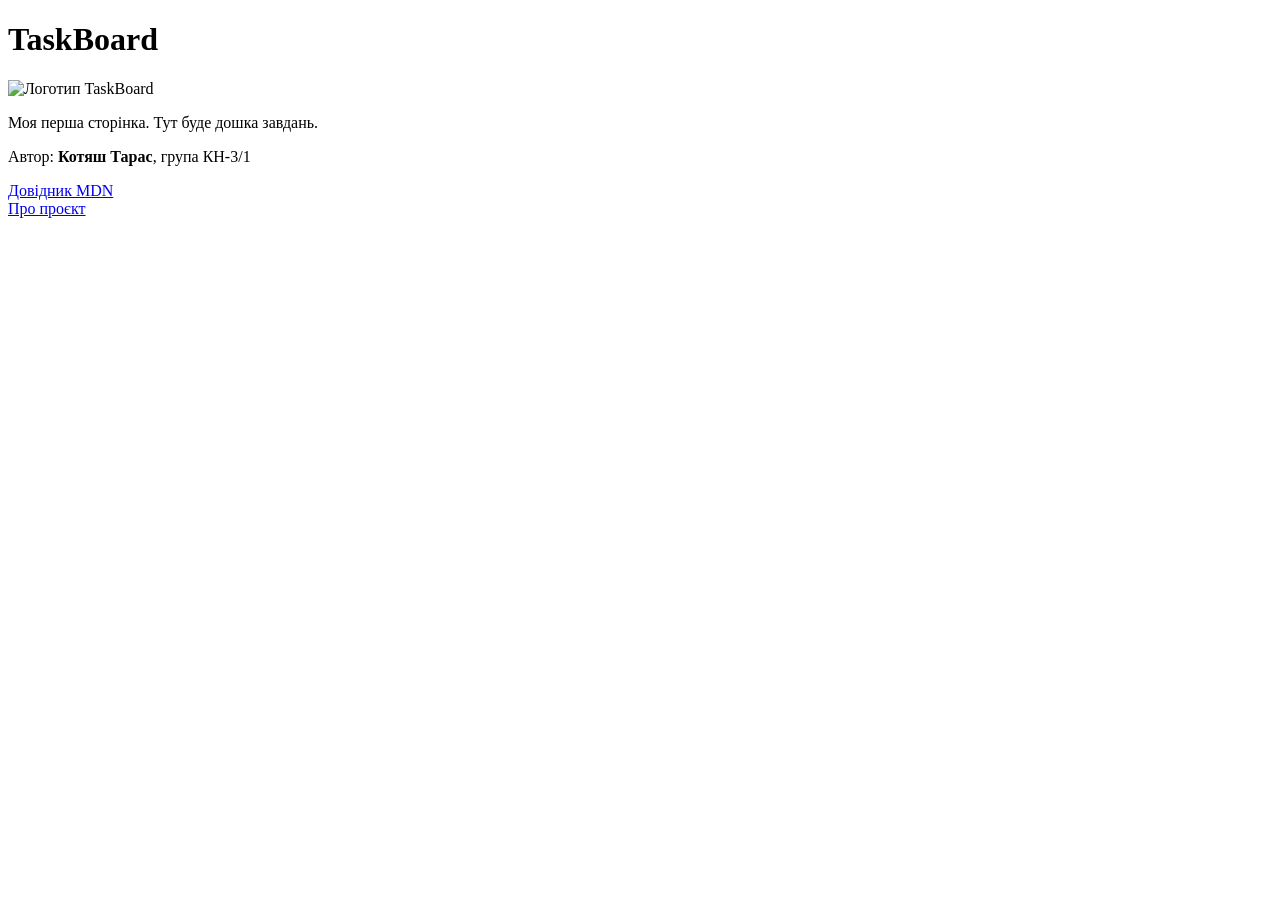
==== index.html @ 6eb5197a "Додати головну сторінку" ====
<!DOCTYPE html>
<html lang="uk">
  <head>
    <meta charset="UTF-8">
    <title>TaskBoard</title>
  </head>
  <body>
    <h1>TaskBoard</h1>
    <img src="images/logo.png" alt="Логотип TaskBoard" width="200">
    <p>Моя перша сторінка. Тут буде дошка завдань.</p>
    <p>Автор: <strong>Котяш Тарас</strong>, група КН-3/1</p>
    <a href="https://developer.mozilla.org/uk/">Довідник MDN</a>
    <br>
    <a href="about.html">Про проєкт</a>
  </body>
</html>
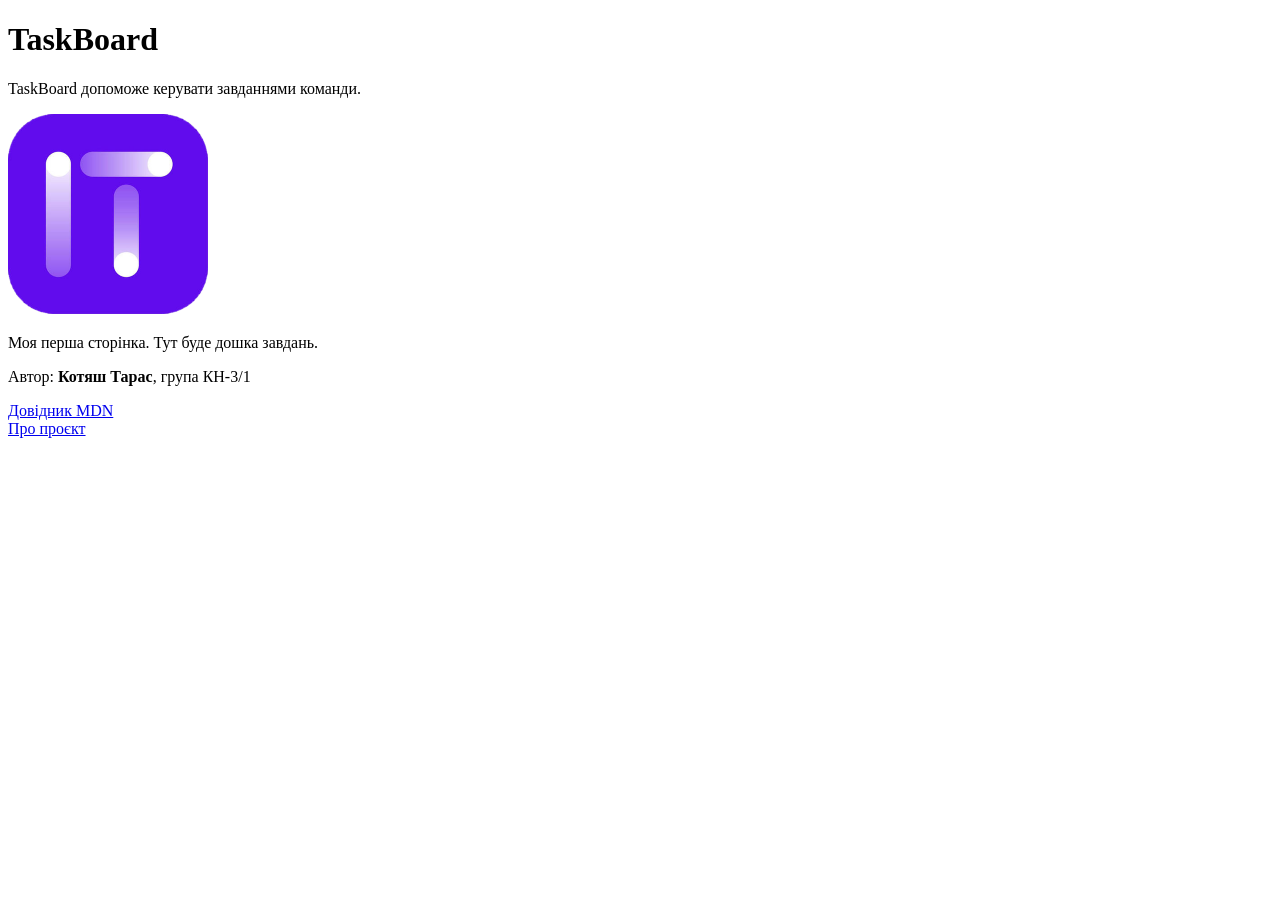
==== commit e51dbf22: "Додати опис проєкту на головну" ====
--- a/index.html
+++ b/index.html
@@ -6,6 +6,7 @@
   </head>
   <body>
     <h1>TaskBoard</h1>
+    <p>TaskBoard допоможе керувати завданнями команди.</p>
     <img src="images/logo.png" alt="Логотип TaskBoard" width="200">
     <p>Моя перша сторінка. Тут буде дошка завдань.</p>
     <p>Автор: <strong>Котяш Тарас</strong>, група КН-3/1</p>
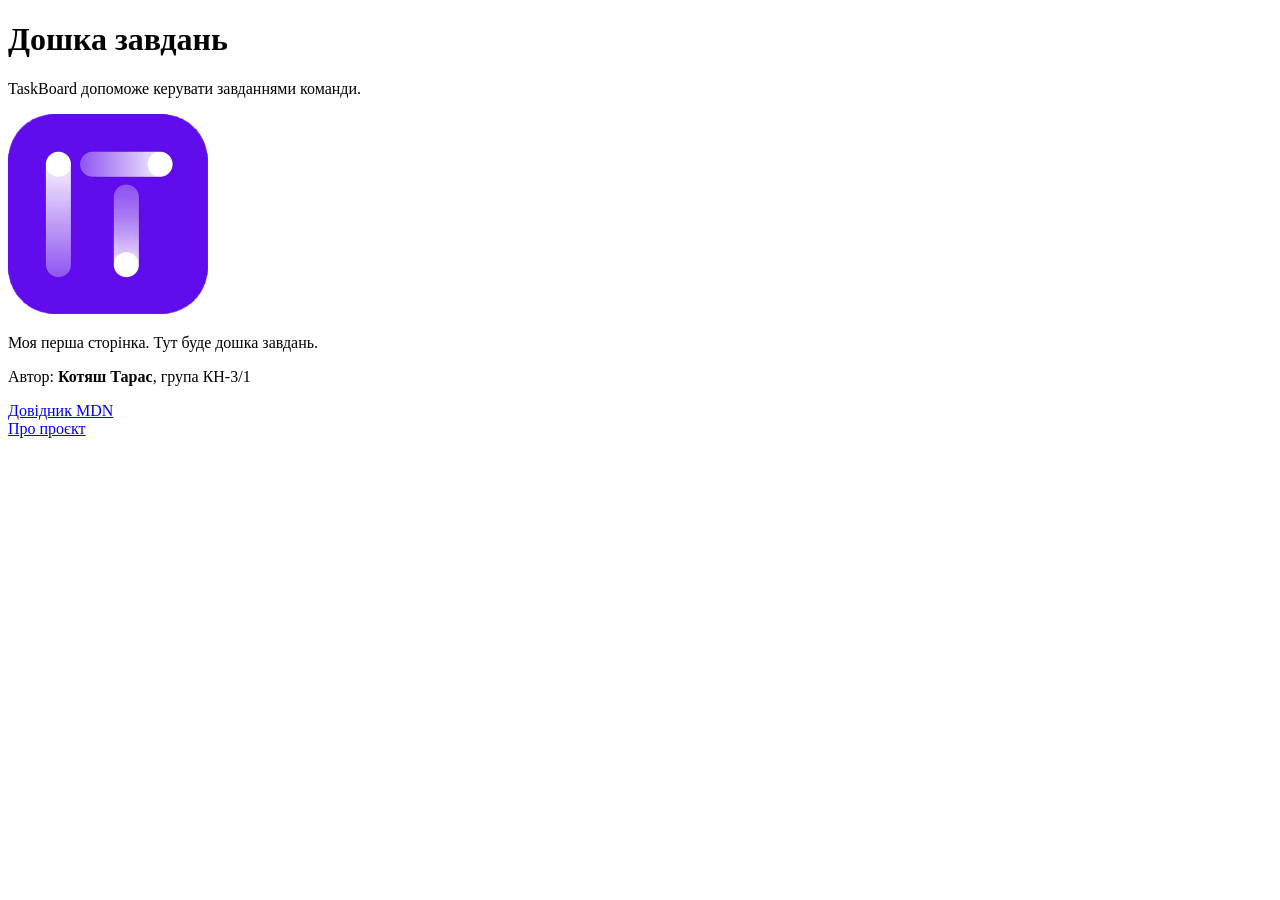
==== commit ac22a5d1: "Перекласти заголовок українською" ====
--- a/index.html
+++ b/index.html
@@ -5,7 +5,7 @@
     <title>TaskBoard</title>
   </head>
   <body>
-    <h1>TaskBoard</h1>
+    <h1>Дошка завдань</h1>
     <p>TaskBoard допоможе керувати завданнями команди.</p>
     <img src="images/logo.png" alt="Логотип TaskBoard" width="200">
     <p>Моя перша сторінка. Тут буде дошка завдань.</p>
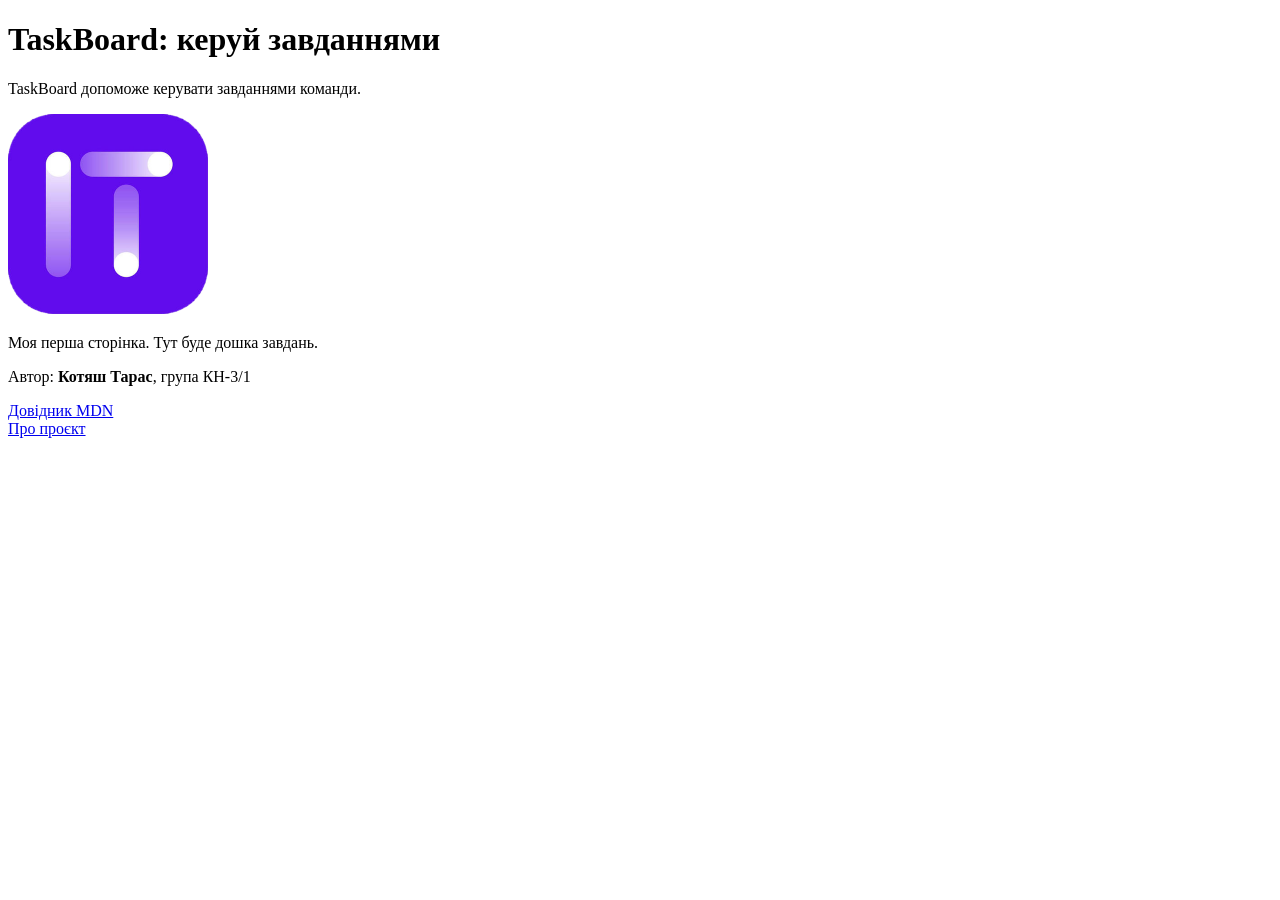
==== commit 3adef24f: "Розширити заголовок" ====
--- a/index.html
+++ b/index.html
@@ -5,7 +5,7 @@
     <title>TaskBoard</title>
   </head>
   <body>
-    <h1>Дошка завдань</h1>
+<h1>TaskBoard: керуй завданнями</h1>
     <p>TaskBoard допоможе керувати завданнями команди.</p>
     <img src="images/logo.png" alt="Логотип TaskBoard" width="200">
     <p>Моя перша сторінка. Тут буде дошка завдань.</p>
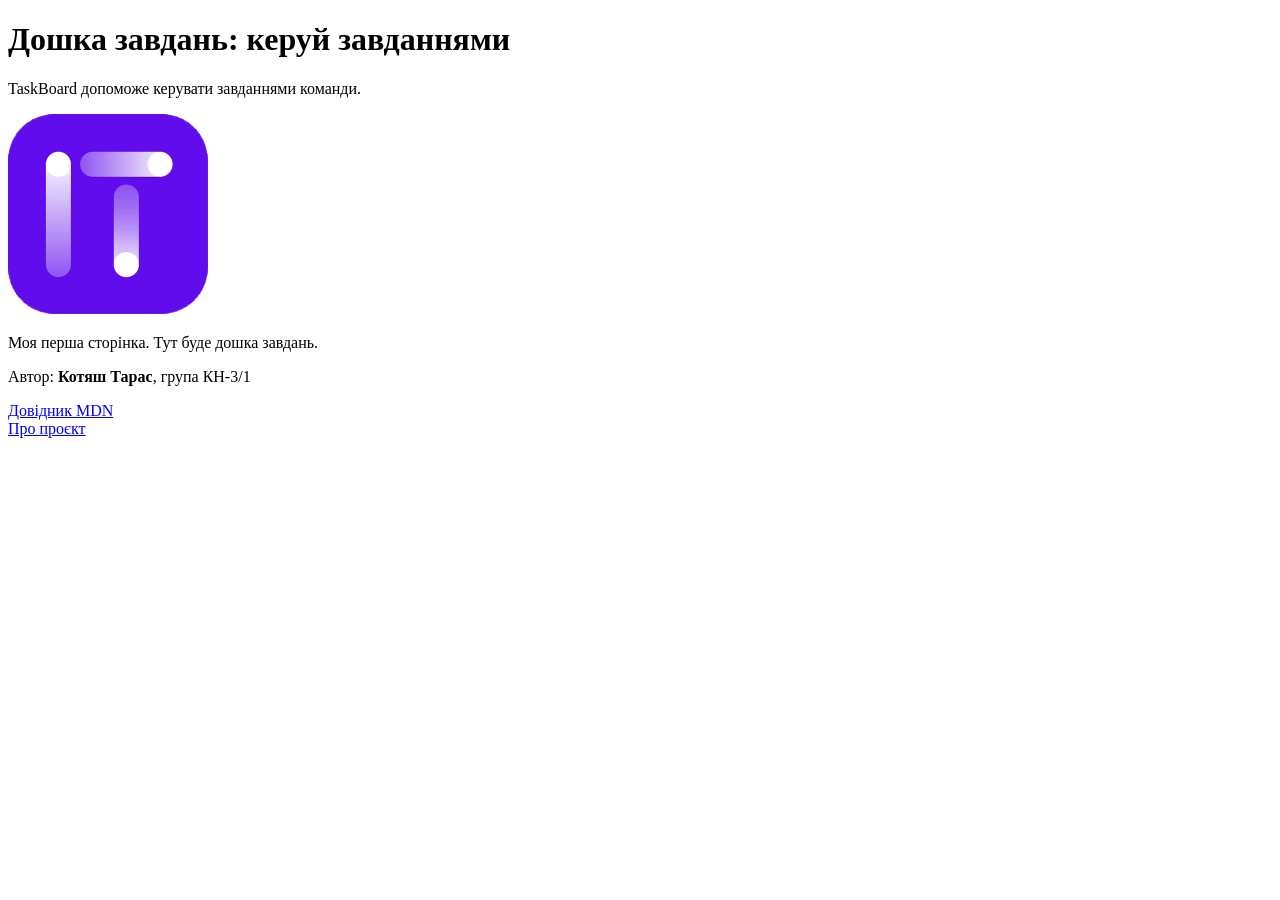
==== commit 48ba1897: "Об'єднати варіанти заголовка" ====
--- a/index.html
+++ b/index.html
@@ -5,7 +5,7 @@
     <title>TaskBoard</title>
   </head>
   <body>
-<h1>TaskBoard: керуй завданнями</h1>
+    <h1>Дошка завдань: керуй завданнями</h1>
     <p>TaskBoard допоможе керувати завданнями команди.</p>
     <img src="images/logo.png" alt="Логотип TaskBoard" width="200">
     <p>Моя перша сторінка. Тут буде дошка завдань.</p>
@@ -14,4 +14,4 @@
     <br>
     <a href="about.html">Про проєкт</a>
   </body>
-</html>+</html>
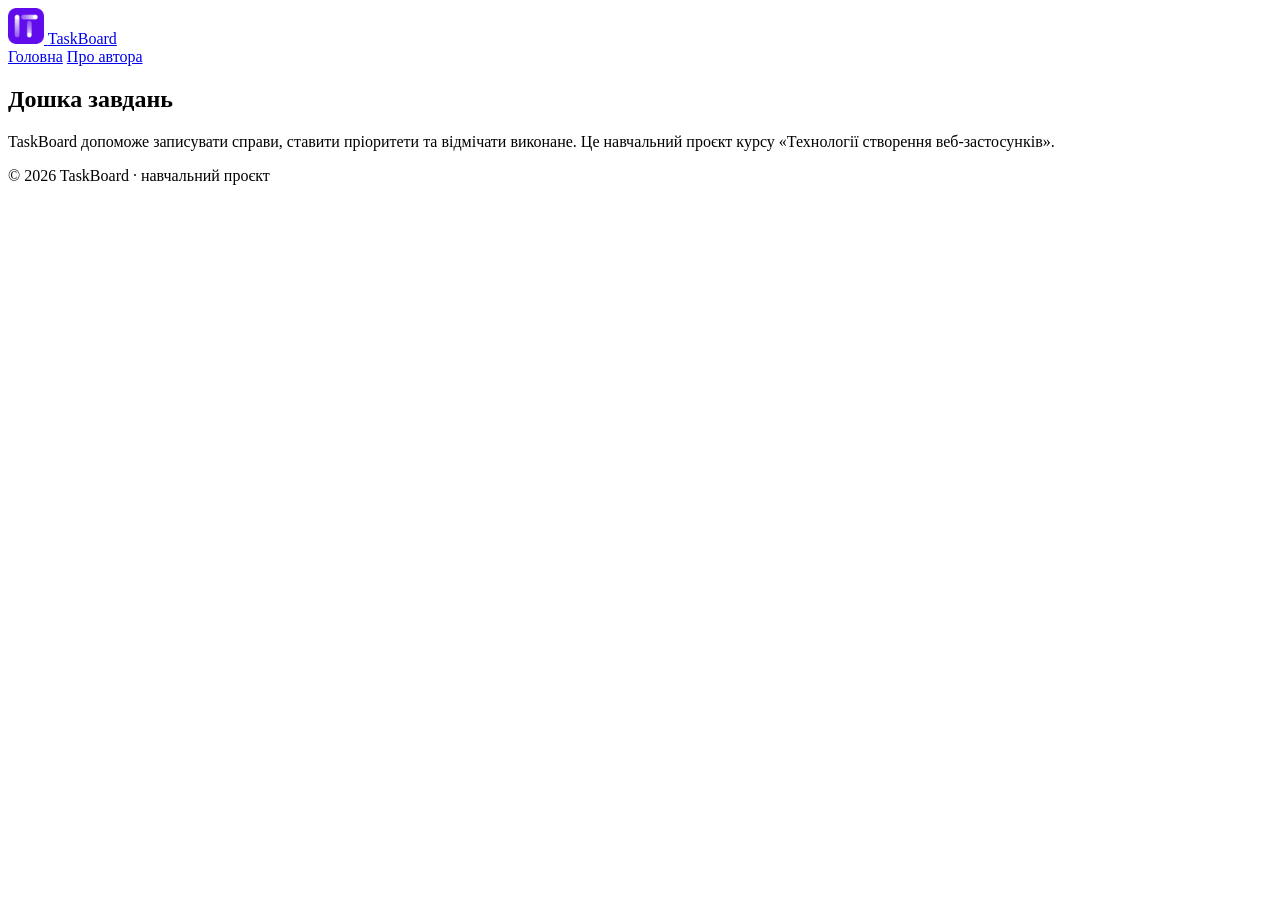
==== commit e5ab3fda: "Створити сторінку про автора" ====
--- a/index.html
+++ b/index.html
@@ -1,17 +1,38 @@
 <!DOCTYPE html>
 <html lang="uk">
-  <head>
-    <meta charset="UTF-8">
-    <title>TaskBoard</title>
-  </head>
-  <body>
-    <h1>Дошка завдань: керуй завданнями</h1>
-    <p>TaskBoard допоможе керувати завданнями команди.</p>
-    <img src="images/logo.png" alt="Логотип TaskBoard" width="200">
-    <p>Моя перша сторінка. Тут буде дошка завдань.</p>
-    <p>Автор: <strong>Котяш Тарас</strong>, група КН-3/1</p>
-    <a href="https://developer.mozilla.org/uk/">Довідник MDN</a>
-    <br>
-    <a href="about.html">Про проєкт</a>
-  </body>
-</html>
+<head>
+  <meta charset="UTF-8">
+  <meta name="viewport" content="width=device-width, initial-scale=1.0">
+  <title>TaskBoard: дошка завдань</title>
+</head>
+<body>
+
+  <header class="site-header">
+    <a class="brand" href="index.html">
+      <img src="images/logo.png" alt="Логотип TaskBoard" width="36" height="36">
+      <span>TaskBoard</span>
+    </a>
+
+    <nav class="nav">
+      <a href="index.html">Головна</a>
+      <a href="about.html">Про автора</a>
+    </nav>
+  </header>
+
+  <main class="container">
+    <section class="intro">
+      <h1>Дошка завдань</h1>
+      <p>
+        TaskBoard допоможе записувати справи, ставити пріоритети
+        та відмічати виконане. Це навчальний проєкт курсу
+        «Технології створення веб-застосунків».
+      </p>
+    </section>
+  </main>
+
+  <footer class="site-footer">
+    <p>&copy; 2026 TaskBoard · навчальний проєкт</p>
+  </footer>
+
+</body>
+</html>
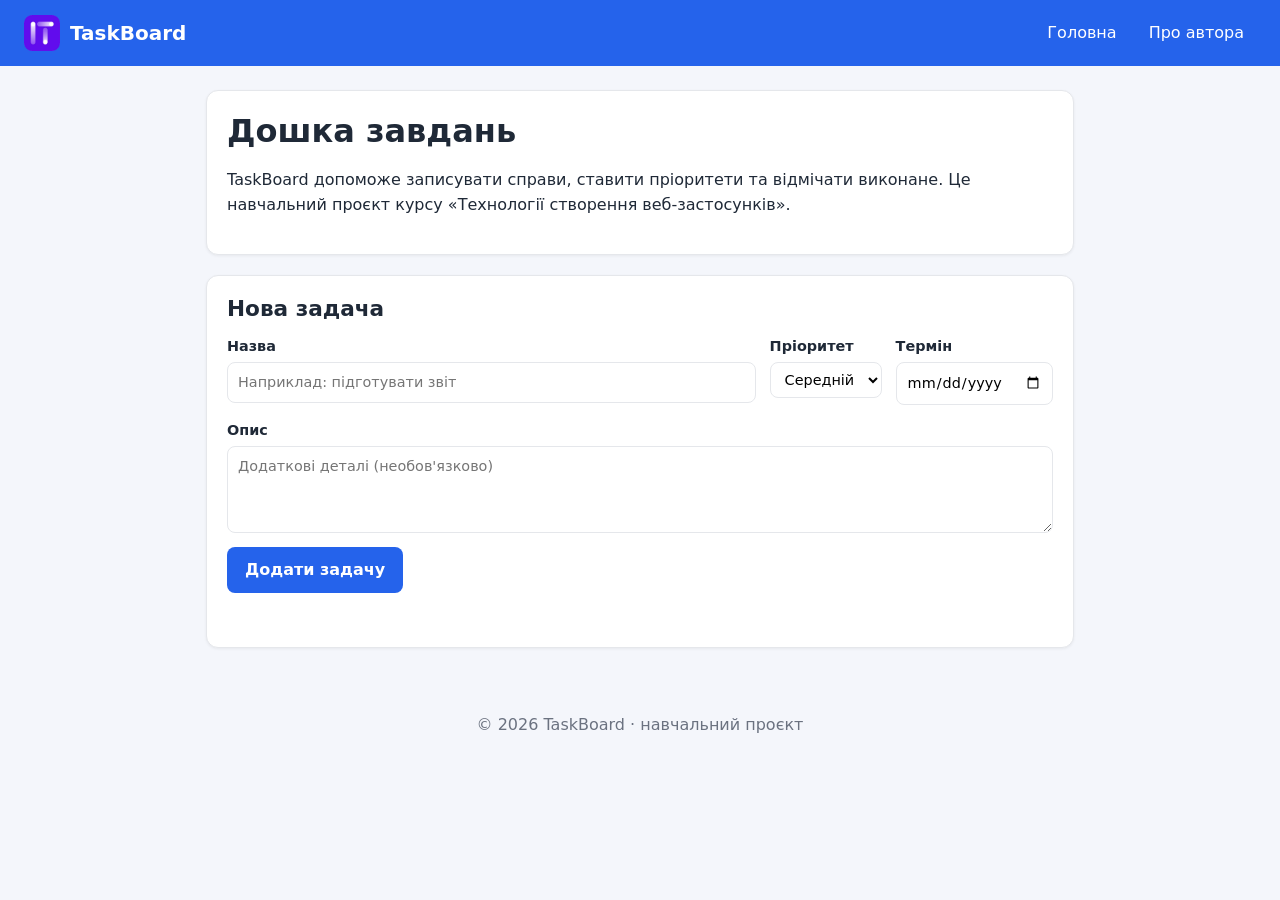
==== commit 97994c41: "Додати форму задачі, Flexbox і адаптивні стилі" ====
--- a/index.html
+++ b/index.html
@@ -4,6 +4,7 @@
   <meta charset="UTF-8">
   <meta name="viewport" content="width=device-width, initial-scale=1.0">
   <title>TaskBoard: дошка завдань</title>
+  <link rel="stylesheet" href="style.css">
 </head>
 <body>
 
@@ -28,6 +29,40 @@
         «Технології створення веб-застосунків».
       </p>
     </section>
+
+    <section class="card">
+      <h2>Нова задача</h2>
+      <form id="task-form" class="task-form">
+        <div class="form-row">
+          <label class="field grow">
+            <span>Назва</span>
+            <input type="text" id="title" name="title" placeholder="Наприклад: підготувати звіт" required maxlength="80">
+          </label>
+
+          <label class="field">
+            <span>Пріоритет</span>
+            <select id="priority" name="priority">
+              <option value="low">Низький</option>
+              <option value="medium" selected>Середній</option>
+              <option value="high">Високий</option>
+            </select>
+          </label>
+
+          <label class="field">
+            <span>Термін</span>
+            <input type="date" id="deadline" name="deadline">
+          </label>
+        </div>
+
+        <label class="field">
+          <span>Опис</span>
+          <textarea id="description" name="description" rows="3" placeholder="Додаткові деталі (необов'язково)"></textarea>
+        </label>
+
+        <button type="submit" class="btn">Додати задачу</button>
+        <p id="form-message" class="form-message" role="alert"></p>
+      </form>
+    </section>
   </main>
 
   <footer class="site-footer">
--- a/style.css
+++ b/style.css
@@ -0,0 +1,205 @@
+:root {
+  --bg: #f4f6fb;
+  --card: #ffffff;
+  --text: #1f2937;
+  --muted: #6b7280;
+  --primary: #2563eb;
+  --primary-dark: #1d4ed8;
+  --border: #e5e7eb;
+  --success: #16a34a;
+  --danger: #dc2626;
+  --warning: #d97706;
+  --radius: 12px;
+}
+
+* {
+  box-sizing: border-box;
+}
+
+body {
+  margin: 0;
+  font-family: system-ui, "Segoe UI", Roboto, Arial, sans-serif;
+  line-height: 1.6;
+  color: var(--text);
+  background: var(--bg);
+}
+
+h1, h2 {
+  line-height: 1.25;
+  margin: 0 0 12px;
+}
+
+h1 { font-size: 2rem; }
+h2 { font-size: 1.35rem; }
+
+a { color: var(--primary); }
+a:hover { color: var(--primary-dark); }
+
+img { max-width: 100%; height: auto; }
+
+.site-header {
+  background: var(--primary);
+  color: #fff;
+  padding: 14px 24px;
+}
+
+.brand {
+  color: #fff;
+  font-weight: 700;
+  font-size: 1.25rem;
+  text-decoration: none;
+}
+
+.nav a {
+  color: #fff;
+  text-decoration: none;
+  padding: 6px 12px;
+  border-radius: 8px;
+}
+
+.nav a:hover {
+  background: rgba(255, 255, 255, 0.2);
+}
+
+.container {
+  max-width: 900px;
+  margin: 24px auto;
+  padding: 0 16px;
+}
+
+.card,
+.intro {
+  background: var(--card);
+  border: 1px solid var(--border);
+  border-radius: var(--radius);
+  padding: 20px;
+  margin-bottom: 20px;
+  box-shadow: 0 1px 3px rgba(0, 0, 0, 0.06);
+}
+
+.site-footer {
+  text-align: center;
+  color: var(--muted);
+  padding: 24px 16px;
+}
+
+table {
+  border-collapse: collapse;
+  width: 100%;
+}
+
+th, td {
+  border: 1px solid var(--border);
+  padding: 8px 12px;
+  text-align: left;
+}
+
+th { background: #eef2ff; }
+
+figure { margin: 0 0 16px; }
+figcaption { color: var(--muted); font-size: 0.9rem; }
+
+/* ===== W-10: Flexbox ===== */
+
+.site-header {
+  display: flex;
+  flex-wrap: wrap;
+  align-items: center;
+  justify-content: space-between;
+  gap: 12px;
+}
+
+.brand {
+  display: flex;
+  align-items: center;
+  gap: 10px;
+}
+
+.nav {
+  display: flex;
+  gap: 8px;
+}
+
+.profile {
+  display: flex;
+  gap: 24px;
+  align-items: flex-start;
+}
+
+.profile figure { flex: 0 0 160px; }
+.profile-text { flex: 1; }
+
+/* ===== W-10: Форма ===== */
+
+.task-form {
+  display: flex;
+  flex-direction: column;
+  gap: 14px;
+}
+
+.form-row {
+  display: flex;
+  flex-wrap: wrap;
+  gap: 14px;
+}
+
+.field {
+  display: flex;
+  flex-direction: column;
+  gap: 4px;
+  font-weight: 600;
+  font-size: 0.9rem;
+}
+
+.field.grow { flex: 1 1 260px; }
+
+input[type="text"],
+input[type="date"],
+select,
+textarea {
+  font: inherit;
+  font-weight: 400;
+  padding: 8px 10px;
+  border: 1px solid var(--border);
+  border-radius: 8px;
+  background: #fff;
+}
+
+input:focus,
+select:focus,
+textarea:focus {
+  outline: 2px solid var(--primary);
+  outline-offset: 1px;
+}
+
+.btn {
+  align-self: flex-start;
+  font: inherit;
+  font-weight: 600;
+  color: #fff;
+  background: var(--primary);
+  border: 0;
+  border-radius: 8px;
+  padding: 10px 18px;
+  cursor: pointer;
+}
+
+.btn:hover { background: var(--primary-dark); }
+
+.form-message {
+  margin: 0;
+  min-height: 1.4em;
+  color: var(--danger);
+  font-size: 0.9rem;
+}
+
+/* ===== W-10: Адаптивність (має бути в кінці файлу) ===== */
+
+@media (max-width: 600px) {
+  .site-header { flex-direction: column; align-items: flex-start; }
+  .profile { flex-direction: column; }
+  .form-row { flex-direction: column; }
+  .field.grow { flex: 0 0 auto; }
+  .btn { align-self: stretch; }
+  h1 { font-size: 1.6rem; }
+}
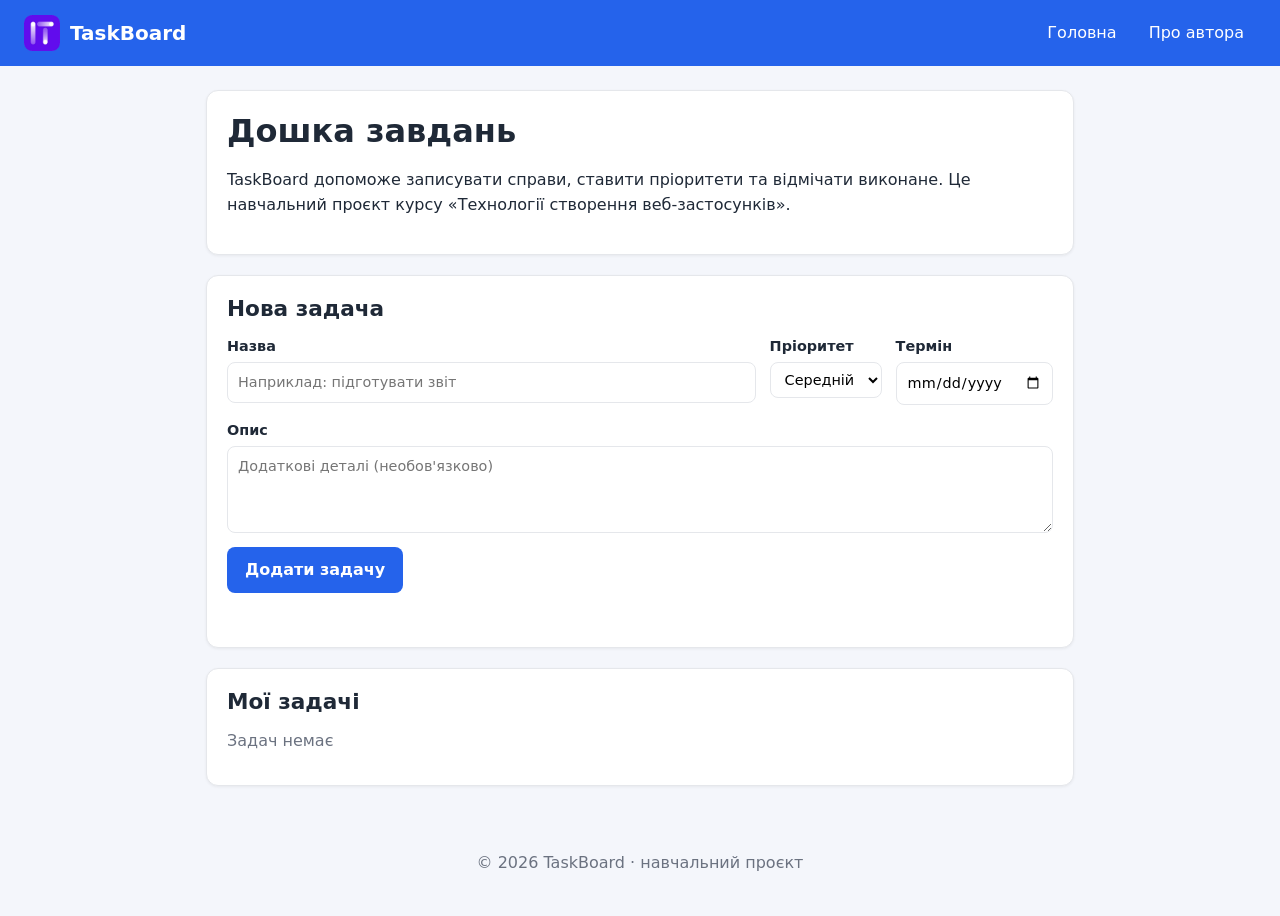
==== commit 402d0a08: "Додати інтерактивність: задачі, лічильник, localStorage" ====
--- a/index.html
+++ b/index.html
@@ -63,11 +63,18 @@
         <p id="form-message" class="form-message" role="alert"></p>
       </form>
     </section>
+    <section class="card">
+      <h2>Мої задачі</h2>
+      <p id="counter" class="counter">Задач немає</p>
+      <ul id="task-list" class="task-list"></ul>
+    </section>
   </main>
 
   <footer class="site-footer">
     <p>&copy; 2026 TaskBoard · навчальний проєкт</p>
   </footer>
 
+  <script src="script.js" defer></script>
+
 </body>
-</html>+</html>
--- a/style.css
+++ b/style.css
@@ -202,4 +202,55 @@
   .field.grow { flex: 0 0 auto; }
   .btn { align-self: stretch; }
   h1 { font-size: 1.6rem; }
-}+}
+
+/* ===== W-12: Список задач ===== */
+
+.counter {
+  color: var(--muted);
+  margin: 0 0 12px;
+}
+
+.task-list {
+  list-style: none;
+  margin: 0;
+  padding: 0;
+  display: flex;
+  flex-direction: column;
+  gap: 10px;
+}
+
+.task {
+  display: flex;
+  align-items: flex-start;
+  gap: 12px;
+  padding: 12px 14px;
+  border: 1px solid var(--border);
+  border-left: 5px solid var(--warning);
+  border-radius: 10px;
+  background: #fff;
+}
+
+.task.priority-high { border-left-color: var(--danger); }
+.task.priority-medium { border-left-color: var(--warning); }
+.task.priority-low { border-left-color: var(--success); }
+
+.task-body { flex: 1; min-width: 0; }
+.task-title { font-weight: 600; word-break: break-word; }
+.task-meta { color: var(--muted); font-size: 0.85rem; }
+.task-desc { margin: 4px 0 0; font-size: 0.95rem; }
+
+.task.done { background: #f3f4f6; }
+.task.done .task-title { text-decoration: line-through; color: var(--muted); }
+
+.delete {
+  border: 0;
+  background: transparent;
+  color: var(--danger);
+  font-size: 1.4rem;
+  line-height: 1;
+  cursor: pointer;
+  padding: 0 6px;
+}
+
+.delete:hover { background: #fee2e2; border-radius: 6px; }
